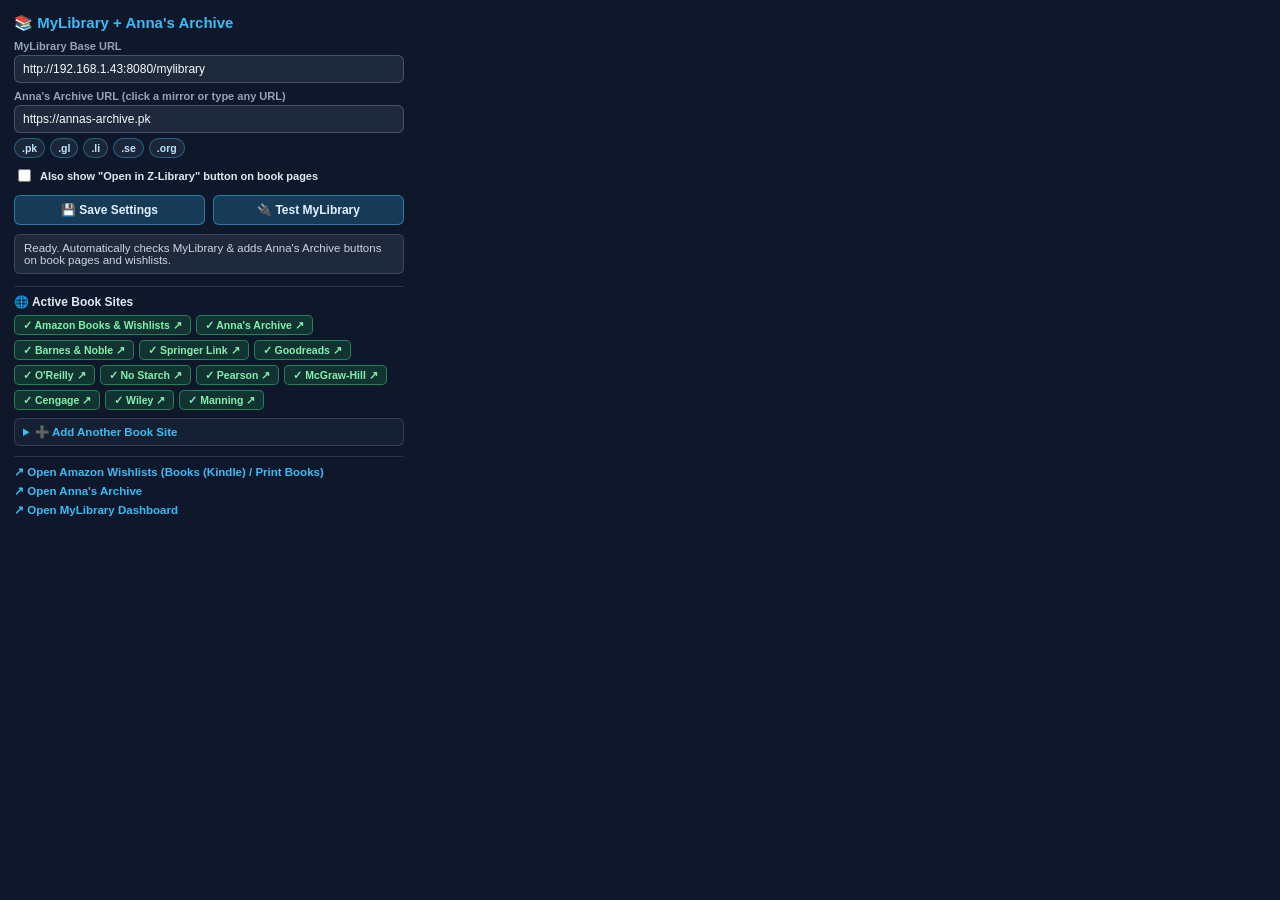
==== chrome_wishlist_extension/popup.html @ b7232f52 "feat: add web catalog, search, and browser extension for synchronized library management" ====
<!DOCTYPE html>
<html lang="en">
<head>
  <meta charset="UTF-8">
  <title>MyLibrary — Book Sites & Anna's Archive Checker</title>
  <style>
    body {
      width: 390px;
      margin: 0;
      padding: 14px;
      background: #0f172a;
      color: #f8fafc;
      font-family: -apple-system, BlinkMacSystemFont, "Segoe UI", Roboto, sans-serif;
      font-size: 12.5px;
    }
    h2 {
      margin: 0 0 8px 0;
      font-size: 15px;
      color: #38bdf8;
      display: flex;
      align-items: center;
      gap: 6px;
    }
    .section-title {
      margin: 12px 0 6px 0;
      padding-top: 8px;
      border-top: 1px solid rgba(148, 163, 184, 0.2);
      font-size: 12px;
      font-weight: 800;
      color: #e2e8f0;
      display: flex;
      align-items: center;
      justify-content: space-between;
    }
    label {
      display: block;
      font-size: 11px;
      font-weight: 700;
      color: #94a3b8;
      margin: 7px 0 3px 0;
    }
    input[type="text"] {
      width: 100%;
      box-sizing: border-box;
      padding: 6px 8px;
      border-radius: 6px;
      border: 1px solid rgba(148, 163, 184, 0.35);
      background: #1e293b;
      color: #f8fafc;
      font-size: 12px;
    }
    .preset-row {
      display: flex;
      flex-wrap: wrap;
      gap: 5px;
      margin-top: 5px;
    }
    .preset-chip {
      padding: 3px 7px;
      border-radius: 999px;
      border: 1px solid rgba(56, 189, 248, 0.4);
      background: rgba(30, 41, 59, 0.9);
      color: #bae6fd;
      font-size: 10.5px;
      font-weight: 700;
      cursor: pointer;
    }
    .preset-chip:hover,
    .preset-chip.active {
      background: rgba(56, 189, 248, 0.28);
      color: #ffffff;
      border-color: #38bdf8;
    }
    .checkbox-row {
      display: flex;
      align-items: center;
      gap: 6px;
      margin-top: 8px;
      font-size: 11.5px;
      color: #cbd5e1;
    }
    .btn-row {
      display: flex;
      gap: 8px;
      margin-top: 10px;
    }
    button.primary-btn {
      flex: 1;
      padding: 7px 10px;
      border-radius: 6px;
      border: 1px solid rgba(56, 189, 248, 0.5);
      background: rgba(56, 189, 248, 0.22);
      color: #e0f2fe;
      font-weight: 700;
      font-size: 12px;
      cursor: pointer;
    }
    button.primary-btn:hover {
      background: rgba(56, 189, 248, 0.35);
    }
    .status-box {
      margin-top: 9px;
      padding: 7px 9px;
      border-radius: 6px;
      background: #1e293b;
      border: 1px solid rgba(148, 163, 184, 0.25);
      font-size: 11.5px;
      color: #cbd5e1;
    }
    .sites-pill-list {
      display: flex;
      flex-wrap: wrap;
      gap: 5px;
      margin-top: 4px;
    }
    .site-badge {
      padding: 3px 8px;
      border-radius: 5px;
      background: rgba(34, 197, 94, 0.16);
      border: 1px solid rgba(74, 222, 128, 0.45);
      color: #86efac;
      font-size: 10.5px;
      font-weight: 600;
      text-decoration: none;
      display: inline-flex;
      align-items: center;
      gap: 3px;
      cursor: pointer;
      transition: background 0.15s ease, border-color 0.15s ease, color 0.15s ease;
    }
    .site-badge:hover {
      background: rgba(34, 197, 94, 0.3);
      border-color: #4ade80;
      color: #ffffff;
    }
    .custom-site-item {
      display: flex;
      align-items: center;
      justify-content: space-between;
      padding: 5px 8px;
      margin-top: 4px;
      border-radius: 6px;
      background: #1e293b;
      border: 1px solid rgba(148, 163, 184, 0.25);
      font-size: 11px;
    }
    .custom-site-del {
      background: rgba(239, 68, 68, 0.2);
      border: 1px solid rgba(248, 113, 113, 0.5);
      color: #fca5a5;
      border-radius: 4px;
      padding: 2px 6px;
      font-size: 10.5px;
      cursor: pointer;
    }
    details {
      margin-top: 8px;
      background: rgba(30, 41, 59, 0.55);
      border: 1px solid rgba(148, 163, 184, 0.25);
      border-radius: 6px;
      padding: 6px 8px;
    }
    summary {
      cursor: pointer;
      font-weight: 700;
      font-size: 11.5px;
      color: #38bdf8;
    }
    .quick-links {
      margin-top: 10px;
      padding-top: 8px;
      border-top: 1px solid rgba(148, 163, 184, 0.2);
      display: flex;
      flex-direction: column;
      gap: 5px;
    }
    .quick-links a {
      color: #38bdf8;
      text-decoration: none;
      font-size: 11.5px;
      font-weight: 600;
    }
    .quick-links a:hover {
      text-decoration: underline;
    }
  </style>
</head>
<body>
  <h2>📚 MyLibrary + Anna's Archive</h2>

  <label for="mylibrary-url">MyLibrary Base URL</label>
  <input type="text" id="mylibrary-url" value="http://192.168.1.43:8080/mylibrary" />

  <label for="annas-url">Anna's Archive URL (click a mirror or type any URL)</label>
  <input type="text" id="annas-url" value="https://annas-archive.pk" />
  <div class="preset-row" id="annas-presets">
    <button type="button" class="preset-chip" data-url="https://annas-archive.pk">.pk</button>
    <button type="button" class="preset-chip" data-url="https://annas-archive.gl">.gl</button>
    <button type="button" class="preset-chip" data-url="https://annas-archive.li">.li</button>
    <button type="button" class="preset-chip" data-url="https://annas-archive.se">.se</button>
    <button type="button" class="preset-chip" data-url="https://annas-archive.org">.org</button>
  </div>

  <div class="checkbox-row">
    <input type="checkbox" id="show-zlib" />
    <label for="show-zlib" style="margin:0; cursor:pointer; color:#e2e8f0;">Also show "Open in Z-Library" button on book pages</label>
  </div>
  <div id="zlib-url-wrap" style="display:none;">
    <label for="zlib-url">Z-Library Base URL</label>
    <input type="text" id="zlib-url" value="https://singlelogin.re" />
  </div>

  <div class="btn-row">
    <button type="button" class="primary-btn" id="btn-save">💾 Save Settings</button>
    <button type="button" class="primary-btn" id="btn-test">🔌 Test MyLibrary</button>
  </div>

  <div id="status-msg" class="status-box">
    Ready. Automatically checks MyLibrary &amp; adds Anna's Archive buttons on book pages and wishlists.
  </div>

  <div class="section-title">
    <span>🌐 Active Book Sites</span>
  </div>
  <div class="sites-pill-list">
    <a href="https://www.amazon.com/hz/wishlist/ls" target="_blank" rel="noopener" class="site-badge" title="Open Amazon Wishlists &amp; Books in a new tab">✓ Amazon Books &amp; Wishlists ↗</a>
    <a href="https://annas-archive.pk/" target="_blank" rel="noopener" class="site-badge" id="badge-annas-site" title="Open Anna's Archive (/md5/ &amp; /search pages checked against MyLibrary)">✓ Anna's Archive ↗</a>
    <a href="https://www.barnesandnoble.com/b/books/_/N-29Z8q8" target="_blank" rel="noopener" class="site-badge" title="Open Barnes &amp; Noble Books in a new tab">✓ Barnes &amp; Noble ↗</a>
    <a href="https://link.springer.com/books" target="_blank" rel="noopener" class="site-badge" title="Open Springer Link Books in a new tab">✓ Springer Link ↗</a>
    <a href="https://www.goodreads.com/" target="_blank" rel="noopener" class="site-badge" title="Open Goodreads in a new tab">✓ Goodreads ↗</a>
    <a href="https://www.oreilly.com/" target="_blank" rel="noopener" class="site-badge" title="Open O'Reilly in a new tab">✓ O'Reilly ↗</a>
    <a href="https://nostarch.com/" target="_blank" rel="noopener" class="site-badge" title="Open No Starch Press in a new tab">✓ No Starch ↗</a>
    <a href="https://www.pearson.com/en-us/pearsonplus/search.html" target="_blank" rel="noopener" class="site-badge" title="Open Pearson+ Search in a new tab">✓ Pearson ↗</a>
    <a href="https://www.mheducation.com/" target="_blank" rel="noopener" class="site-badge" title="Open McGraw-Hill in a new tab">✓ McGraw-Hill ↗</a>
    <a href="https://www.cengage.com/s?q=" target="_blank" rel="noopener" class="site-badge" title="Open Cengage Search in a new tab">✓ Cengage ↗</a>
    <a href="https://onlinelibrary.wiley.com/" target="_blank" rel="noopener" class="site-badge" title="Open Wiley Online Library in a new tab">✓ Wiley ↗</a>
    <a href="https://www.manning.com/catalog" target="_blank" rel="noopener" class="site-badge" title="Open Manning Catalog in a new tab">✓ Manning ↗</a>
  </div>

  <div id="custom-sites-list"></div>

  <details id="add-site-details">
    <summary>➕ Add Another Book Site</summary>
    <label for="cs-name">Site Name (e.g. Packt, Manning, Wiley)</label>
    <input type="text" id="cs-name" placeholder="Manning Publications" />

    <label for="cs-host">Domain / Host (e.g. manning.com)</label>
    <input type="text" id="cs-host" placeholder="manning.com" />

    <label for="cs-path">URL Path Filter (optional, e.g. /books/ or /product/)</label>
    <input type="text" id="cs-path" placeholder="/books/" />

    <label for="cs-image">Insert Buttons After Selector (CSS)</label>
    <input type="text" id="cs-image" placeholder=".product-image, h1" value="h1" />

    <label for="cs-title">Book Title Selector (CSS)</label>
    <input type="text" id="cs-title" placeholder="h1" value="h1" />

    <label for="cs-isbn-sel">ISBN Selector or URL Param (optional; auto-detects JSON-LD/meta ISBN)</label>
    <input type="text" id="cs-isbn-sel" placeholder=".isbn or ?ean=" />

    <div class="btn-row">
      <button type="button" class="primary-btn" id="btn-add-site">➕ Add Custom Site</button>
    </div>
  </details>

  <div class="quick-links">
    <a href="https://www.amazon.com/hz/wishlist/ls" target="_blank" rel="noopener">↗ Open Amazon Wishlists (Books (Kindle) / Print Books)</a>
    <a href="https://annas-archive.pk/" id="quick-annas-link" target="_blank" rel="noopener">↗ Open Anna's Archive</a>
    <a href="http://192.168.1.43:8080/mylibrary/" id="quick-mylib-link" target="_blank" rel="noopener">↗ Open MyLibrary Dashboard</a>
  </div>

  <script src="popup.js"></script>
</body>
</html>
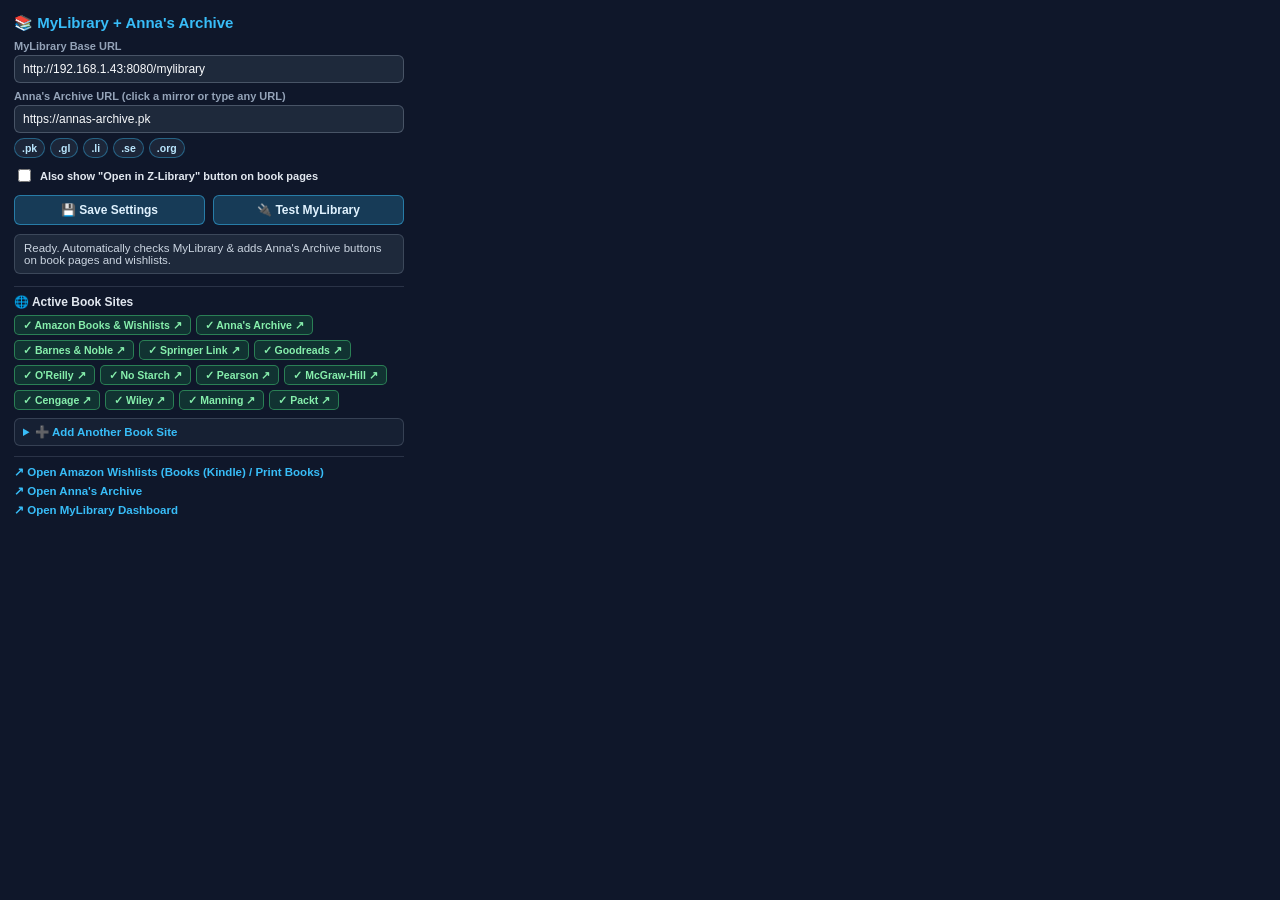
==== commit ab892581: "feat: add OPDS catalog server and NAS metadata scanner integration" ====
--- a/chrome_wishlist_extension/popup.html
+++ b/chrome_wishlist_extension/popup.html
@@ -235,6 +235,7 @@
     <a href="https://www.cengage.com/s?q=" target="_blank" rel="noopener" class="site-badge" title="Open Cengage Search in a new tab">✓ Cengage ↗</a>
     <a href="https://onlinelibrary.wiley.com/" target="_blank" rel="noopener" class="site-badge" title="Open Wiley Online Library in a new tab">✓ Wiley ↗</a>
     <a href="https://www.manning.com/catalog" target="_blank" rel="noopener" class="site-badge" title="Open Manning Catalog in a new tab">✓ Manning ↗</a>
+    <a href="https://www.packtpub.com/en-us/catalog" target="_blank" rel="noopener" class="site-badge" title="Open Packt Catalog &amp; Products in a new tab">✓ Packt ↗</a>
   </div>
 
   <div id="custom-sites-list"></div>
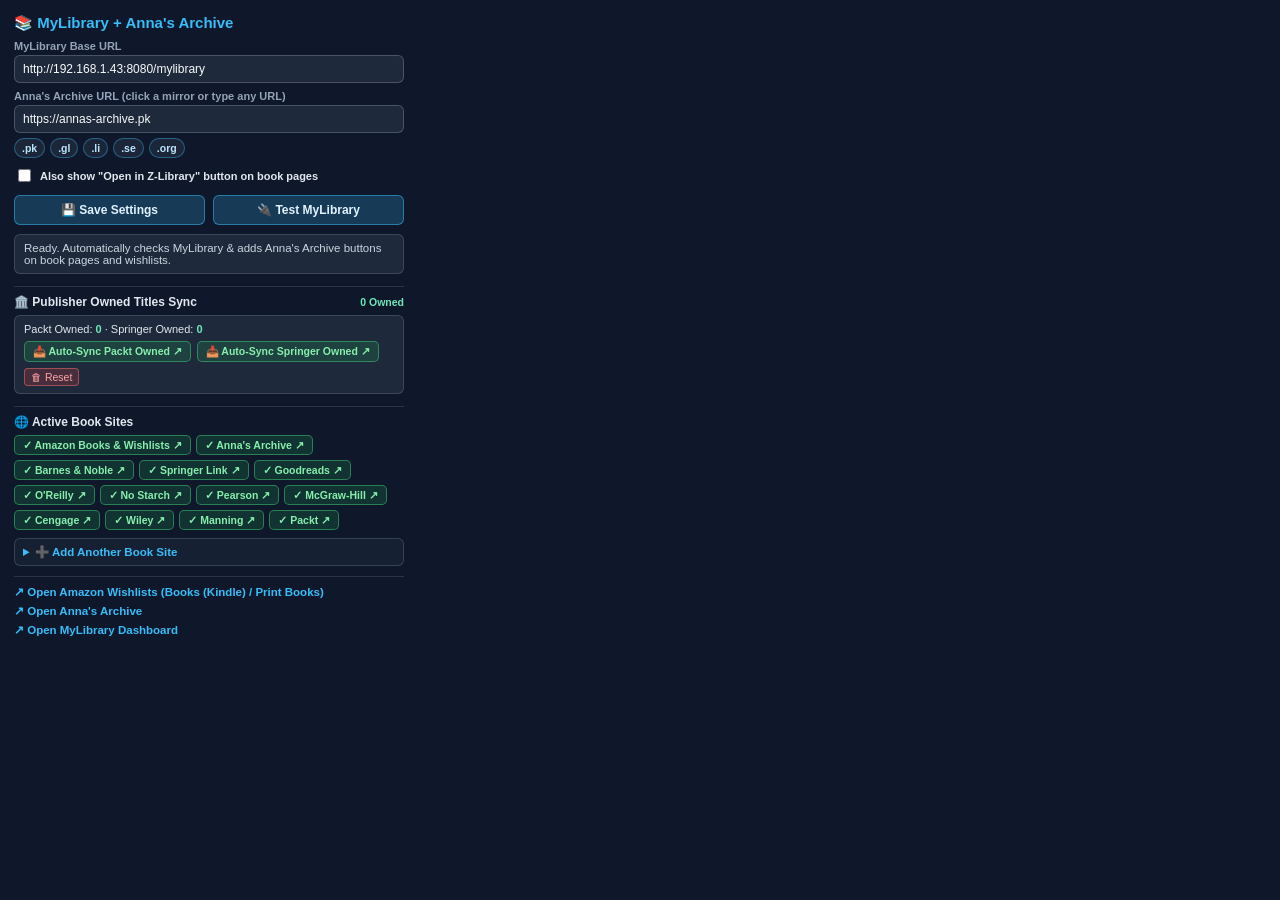
==== commit d895a1a7: "feat: add catalog API and scanner integration for physical file synchronization" ====
--- a/chrome_wishlist_extension/popup.html
+++ b/chrome_wishlist_extension/popup.html
@@ -1,5 +1,6 @@
 <!DOCTYPE html>
 <html lang="en">
+
 <head>
   <meta charset="UTF-8">
   <title>MyLibrary — Book Sites & Anna's Archive Checker</title>
@@ -13,6 +14,7 @@
       font-family: -apple-system, BlinkMacSystemFont, "Segoe UI", Roboto, sans-serif;
       font-size: 12.5px;
     }
+
     h2 {
       margin: 0 0 8px 0;
       font-size: 15px;
@@ -21,6 +23,7 @@
       align-items: center;
       gap: 6px;
     }
+
     .section-title {
       margin: 12px 0 6px 0;
       padding-top: 8px;
@@ -32,6 +35,7 @@
       align-items: center;
       justify-content: space-between;
     }
+
     label {
       display: block;
       font-size: 11px;
@@ -39,6 +43,7 @@
       color: #94a3b8;
       margin: 7px 0 3px 0;
     }
+
     input[type="text"] {
       width: 100%;
       box-sizing: border-box;
@@ -49,12 +54,14 @@
       color: #f8fafc;
       font-size: 12px;
     }
+
     .preset-row {
       display: flex;
       flex-wrap: wrap;
       gap: 5px;
       margin-top: 5px;
     }
+
     .preset-chip {
       padding: 3px 7px;
       border-radius: 999px;
@@ -65,12 +72,14 @@
       font-weight: 700;
       cursor: pointer;
     }
+
     .preset-chip:hover,
     .preset-chip.active {
       background: rgba(56, 189, 248, 0.28);
       color: #ffffff;
       border-color: #38bdf8;
     }
+
     .checkbox-row {
       display: flex;
       align-items: center;
@@ -79,11 +88,13 @@
       font-size: 11.5px;
       color: #cbd5e1;
     }
+
     .btn-row {
       display: flex;
       gap: 8px;
       margin-top: 10px;
     }
+
     button.primary-btn {
       flex: 1;
       padding: 7px 10px;
@@ -95,9 +106,11 @@
       font-size: 12px;
       cursor: pointer;
     }
+
     button.primary-btn:hover {
       background: rgba(56, 189, 248, 0.35);
     }
+
     .status-box {
       margin-top: 9px;
       padding: 7px 9px;
@@ -107,12 +120,14 @@
       font-size: 11.5px;
       color: #cbd5e1;
     }
+
     .sites-pill-list {
       display: flex;
       flex-wrap: wrap;
       gap: 5px;
       margin-top: 4px;
     }
+
     .site-badge {
       padding: 3px 8px;
       border-radius: 5px;
@@ -128,11 +143,13 @@
       cursor: pointer;
       transition: background 0.15s ease, border-color 0.15s ease, color 0.15s ease;
     }
+
     .site-badge:hover {
       background: rgba(34, 197, 94, 0.3);
       border-color: #4ade80;
       color: #ffffff;
     }
+
     .custom-site-item {
       display: flex;
       align-items: center;
@@ -144,6 +161,7 @@
       border: 1px solid rgba(148, 163, 184, 0.25);
       font-size: 11px;
     }
+
     .custom-site-del {
       background: rgba(239, 68, 68, 0.2);
       border: 1px solid rgba(248, 113, 113, 0.5);
@@ -153,6 +171,7 @@
       font-size: 10.5px;
       cursor: pointer;
     }
+
     details {
       margin-top: 8px;
       background: rgba(30, 41, 59, 0.55);
@@ -160,12 +179,14 @@
       border-radius: 6px;
       padding: 6px 8px;
     }
+
     summary {
       cursor: pointer;
       font-weight: 700;
       font-size: 11.5px;
       color: #38bdf8;
     }
+
     .quick-links {
       margin-top: 10px;
       padding-top: 8px;
@@ -174,17 +195,20 @@
       flex-direction: column;
       gap: 5px;
     }
+
     .quick-links a {
       color: #38bdf8;
       text-decoration: none;
       font-size: 11.5px;
       font-weight: 600;
     }
+
     .quick-links a:hover {
       text-decoration: underline;
     }
   </style>
 </head>
+
 <body>
   <h2>📚 MyLibrary + Anna's Archive</h2>
 
@@ -203,7 +227,8 @@
 
   <div class="checkbox-row">
     <input type="checkbox" id="show-zlib" />
-    <label for="show-zlib" style="margin:0; cursor:pointer; color:#e2e8f0;">Also show "Open in Z-Library" button on book pages</label>
+    <label for="show-zlib" style="margin:0; cursor:pointer; color:#e2e8f0;">Also show "Open in Z-Library" button on book
+      pages</label>
   </div>
   <div id="zlib-url-wrap" style="display:none;">
     <label for="zlib-url">Z-Library Base URL</label>
@@ -220,22 +245,57 @@
   </div>
 
   <div class="section-title">
+    <span>🏛️ Publisher Owned Titles Sync</span>
+    <span id="owned-totals-pill" style="font-size:10.5px; color:#6ee7b7; font-weight:700;">0 Owned</span>
+  </div>
+  <div class="status-box" style="margin-top:4px;">
+    <div id="owned-stats-line" style="margin-bottom:6px; color:#e2e8f0; font-size:11px;">
+      Packt Owned: <strong id="cnt-owned-packt" style="color:#6ee7b7;">0</strong> · Springer Owned: <strong
+        id="cnt-owned-springer" style="color:#6ee7b7;">0</strong>
+    </div>
+    <div style="display:flex; flex-wrap:wrap; gap:6px;">
+      <a href="https://subscription.packtpub.com/owned?mylib_autosync=1" target="_blank" rel="noopener"
+        class="site-badge"
+        title="Open Packt Owned Titles and automatically paginate &amp; sync all owned titles to MyLibrary (or run sync_owned.bat)">📥
+        Auto-Sync Packt Owned ↗</a>
+      <a href="https://library.springer.com/?mylib_autosync=1" target="_blank" rel="noopener" class="site-badge"
+        title="Open Springer My Bookshelf and automatically paginate &amp; sync all owned titles to MyLibrary (or run sync_owned.bat)">📥
+        Auto-Sync Springer Owned ↗</a>
+      <button type="button" id="btn-clear-owned" class="custom-site-del"
+        title="Clear cached Packt &amp; Springer owned titles">🗑 Reset</button>
+    </div>
+  </div>
+
+  <div class="section-title">
     <span>🌐 Active Book Sites</span>
   </div>
   <div class="sites-pill-list">
-    <a href="https://www.amazon.com/hz/wishlist/ls" target="_blank" rel="noopener" class="site-badge" title="Open Amazon Wishlists &amp; Books in a new tab">✓ Amazon Books &amp; Wishlists ↗</a>
-    <a href="https://annas-archive.pk/" target="_blank" rel="noopener" class="site-badge" id="badge-annas-site" title="Open Anna's Archive (/md5/ &amp; /search pages checked against MyLibrary)">✓ Anna's Archive ↗</a>
-    <a href="https://www.barnesandnoble.com/b/books/_/N-29Z8q8" target="_blank" rel="noopener" class="site-badge" title="Open Barnes &amp; Noble Books in a new tab">✓ Barnes &amp; Noble ↗</a>
-    <a href="https://link.springer.com/books" target="_blank" rel="noopener" class="site-badge" title="Open Springer Link Books in a new tab">✓ Springer Link ↗</a>
-    <a href="https://www.goodreads.com/" target="_blank" rel="noopener" class="site-badge" title="Open Goodreads in a new tab">✓ Goodreads ↗</a>
-    <a href="https://www.oreilly.com/" target="_blank" rel="noopener" class="site-badge" title="Open O'Reilly in a new tab">✓ O'Reilly ↗</a>
-    <a href="https://nostarch.com/" target="_blank" rel="noopener" class="site-badge" title="Open No Starch Press in a new tab">✓ No Starch ↗</a>
-    <a href="https://www.pearson.com/en-us/pearsonplus/search.html" target="_blank" rel="noopener" class="site-badge" title="Open Pearson+ Search in a new tab">✓ Pearson ↗</a>
-    <a href="https://www.mheducation.com/" target="_blank" rel="noopener" class="site-badge" title="Open McGraw-Hill in a new tab">✓ McGraw-Hill ↗</a>
-    <a href="https://www.cengage.com/s?q=" target="_blank" rel="noopener" class="site-badge" title="Open Cengage Search in a new tab">✓ Cengage ↗</a>
-    <a href="https://onlinelibrary.wiley.com/" target="_blank" rel="noopener" class="site-badge" title="Open Wiley Online Library in a new tab">✓ Wiley ↗</a>
-    <a href="https://www.manning.com/catalog" target="_blank" rel="noopener" class="site-badge" title="Open Manning Catalog in a new tab">✓ Manning ↗</a>
-    <a href="https://www.packtpub.com/en-us/catalog" target="_blank" rel="noopener" class="site-badge" title="Open Packt Catalog &amp; Products in a new tab">✓ Packt ↗</a>
+    <a href="https://www.amazon.com/hz/wishlist/ls" target="_blank" rel="noopener" class="site-badge"
+      title="Open Amazon Wishlists &amp; Books in a new tab">✓ Amazon Books &amp; Wishlists ↗</a>
+    <a href="https://annas-archive.pk/" target="_blank" rel="noopener" class="site-badge" id="badge-annas-site"
+      title="Open Anna's Archive (/md5/ &amp; /search pages checked against MyLibrary)">✓ Anna's Archive ↗</a>
+    <a href="https://www.barnesandnoble.com/b/books/_/N-29Z8q8" target="_blank" rel="noopener" class="site-badge"
+      title="Open Barnes &amp; Noble Books in a new tab">✓ Barnes &amp; Noble ↗</a>
+    <a href="https://link.springer.com/books" target="_blank" rel="noopener" class="site-badge"
+      title="Open Springer Link Books in a new tab">✓ Springer Link ↗</a>
+    <a href="https://www.goodreads.com/" target="_blank" rel="noopener" class="site-badge"
+      title="Open Goodreads in a new tab">✓ Goodreads ↗</a>
+    <a href="https://www.oreilly.com/" target="_blank" rel="noopener" class="site-badge"
+      title="Open O'Reilly in a new tab">✓ O'Reilly ↗</a>
+    <a href="https://nostarch.com/" target="_blank" rel="noopener" class="site-badge"
+      title="Open No Starch Press in a new tab">✓ No Starch ↗</a>
+    <a href="https://www.pearson.com/en-us/pearsonplus/search.html" target="_blank" rel="noopener" class="site-badge"
+      title="Open Pearson+ Search in a new tab">✓ Pearson ↗</a>
+    <a href="https://www.mheducation.com/" target="_blank" rel="noopener" class="site-badge"
+      title="Open McGraw-Hill in a new tab">✓ McGraw-Hill ↗</a>
+    <a href="https://www.cengage.com/s?q=" target="_blank" rel="noopener" class="site-badge"
+      title="Open Cengage Search in a new tab">✓ Cengage ↗</a>
+    <a href="https://onlinelibrary.wiley.com/" target="_blank" rel="noopener" class="site-badge"
+      title="Open Wiley Online Library in a new tab">✓ Wiley ↗</a>
+    <a href="https://www.manning.com/catalog" target="_blank" rel="noopener" class="site-badge"
+      title="Open Manning Catalog in a new tab">✓ Manning ↗</a>
+    <a href="https://www.packtpub.com/en-us/catalog" target="_blank" rel="noopener" class="site-badge"
+      title="Open Packt Catalog &amp; Products in a new tab">✓ Packt ↗</a>
   </div>
 
   <div id="custom-sites-list"></div>
@@ -266,11 +326,14 @@
   </details>
 
   <div class="quick-links">
-    <a href="https://www.amazon.com/hz/wishlist/ls" target="_blank" rel="noopener">↗ Open Amazon Wishlists (Books (Kindle) / Print Books)</a>
+    <a href="https://www.amazon.com/hz/wishlist/ls" target="_blank" rel="noopener">↗ Open Amazon Wishlists (Books
+      (Kindle) / Print Books)</a>
     <a href="https://annas-archive.pk/" id="quick-annas-link" target="_blank" rel="noopener">↗ Open Anna's Archive</a>
-    <a href="http://192.168.1.43:8080/mylibrary/" id="quick-mylib-link" target="_blank" rel="noopener">↗ Open MyLibrary Dashboard</a>
+    <a href="http://192.168.1.43:8080/mylibrary/" id="quick-mylib-link" target="_blank" rel="noopener">↗ Open MyLibrary
+      Dashboard</a>
   </div>
 
   <script src="popup.js"></script>
 </body>
-</html>
+
+</html>
